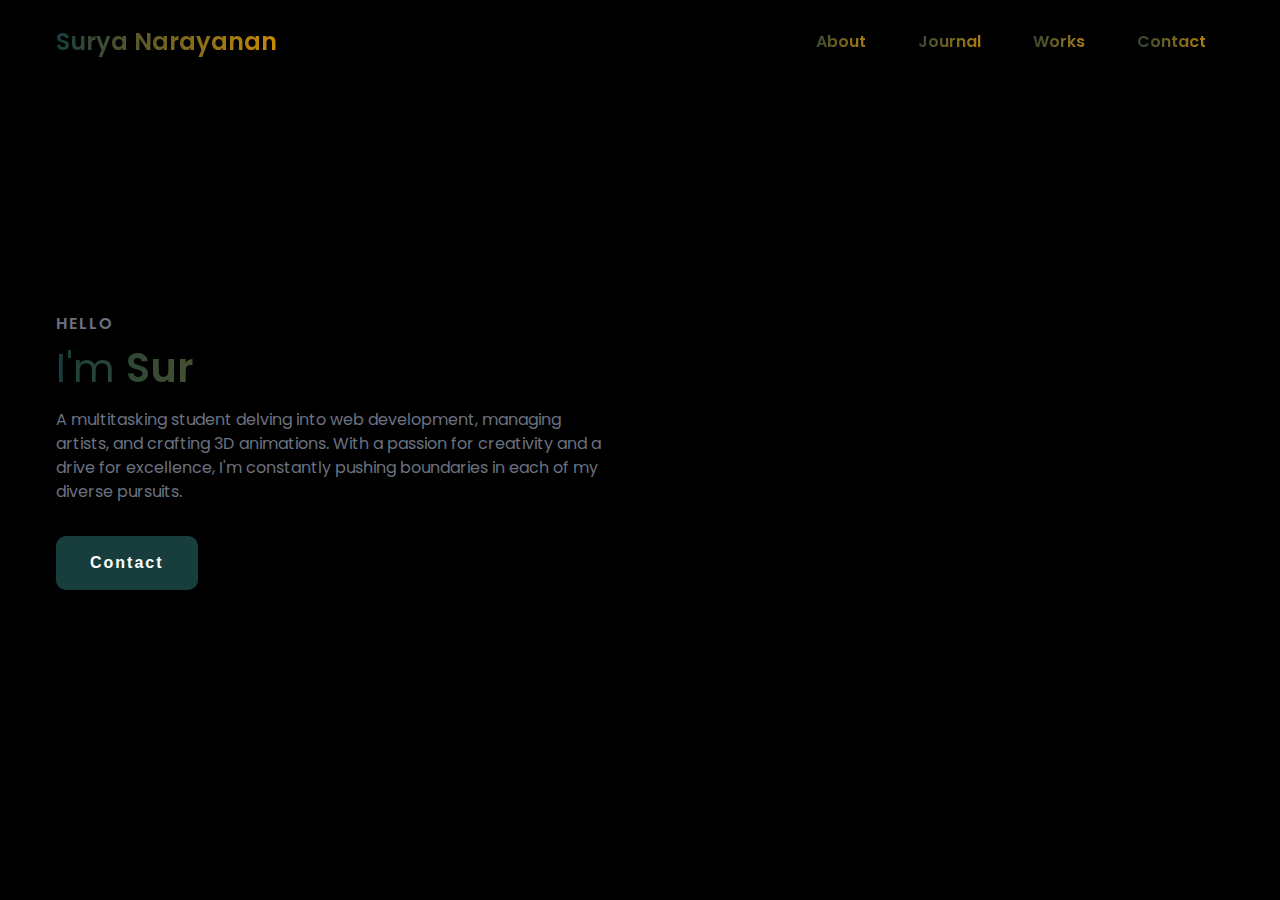
==== index.html @ fafeebf4 "Add files via upload" ====
<!DOCTYPE html>
<html lang="en">
<head>
  <meta charset="UTF-8" />
  <meta http-equiv="X-UA-Compatible" content="IE=edge" />
  <meta name="viewport" content="width=device-width, initial-scale=1.0" />
  <link href="https://cdn.jsdelivr.net/npm/remixicon@3.2.0/fonts/remixicon.css" rel="stylesheet"/>
  <link rel="icon" href="./images/home.png" type="image/x-icon">
  <link rel="stylesheet" href="./home/styles.css" />
  <title>Home | Surya</title>
</head>
<body>
  <nav>
    <div class="nav__content">
      <div class="logo"><a href="./index.html" id="logoLink">Surya Narayanan</a></div>
      <label for="check" class="checkbox">
        <i class="ri-menu-line"></i>
      </label>
      <input type="checkbox" name="check" id="check" />
      <ul>
        <li><a href="./about/about.html">About</a></li>
        <li><a href="./gallery/gallery.html">Journal</a></li>
        <li><a href="./works/works.html">Works</a></li>
        <li><a href="./contact/contact.html">Contact</a></li>
      </ul>
    </div>
  </nav>
  <section class="section">
    <div class="section__container">
      <div class="content">
        <p class="subtitle">HELLO</p>
        <h1 class="title">
          I'm <span id="dynamicWord">Surya Narayanan<br /></span> 
        </h1>
        <p class="description">
          A multitasking student delving into web development, managing artists, and crafting 3D animations. With a passion for creativity and a drive for excellence, I'm constantly pushing boundaries in each of my diverse pursuits.
        </p>
        <div class="action__btns">
          <button class="hire__me">Contact</button>
          <!--<button class="portfolio">Portfolio</button>-->
        </div>
      </div>
      <div class="image">
        <img src="./images/Me.PNG" alt="profile" />
      </div>
    </div>
  </section>

  <script src="./home/script.js"></script>
</body>
</html>
---- home/styles.css ----
@import url("https://fonts.googleapis.com/css2?family=Poppins:wght@400;600;700&display=swap");

:root {
  --primary-color: #183D3D;
  --primary-color-dark: #93B1A6;
  --secondary-color: #ca8a04;
  --text-dark: #1f2937;
  --text-light: #6b7280;
  --extra-light: #000000;
  --max-width: 1200px;
}

* {
  padding: 0;
  margin: 0;
  box-sizing: border-box;
}

a {
  text-decoration: none;
}

body {
  font-family: "Poppins", sans-serif;
}

nav {
  width: 100%;
  position: fixed;
  top: 0;
  left: 0;
  background-color: #000000;
  z-index: 99;
}

.nav__content {
  max-width: var(--max-width);
  margin: auto;
  padding: 1.5rem 1rem;
  display: flex;
  align-items: center;
  justify-content: space-between;
}

nav .logo a {
    font-size: 1.5rem;
    font-weight: 600;
    transition: 0.3s;
    background-image: linear-gradient(to right, var(--primary-color), var(--secondary-color));
    -webkit-background-clip: text;
    -moz-background-clip: text;
    background-clip: text;
    color: transparent;
  }
  
  nav .logo a:hover {
    color: var(--primary-color-dark);
  }

nav .checkbox {
  display: none;
}

nav input {
  display: none;
}
nav .checkbox i {
  font-size: 2rem;
  color: var(--primary-color);
  cursor: pointer;
}

ul {
  display: flex;
  align-items: center;
  gap: 1rem;
  list-style: none;
  transition: left 0.3s;
}

ul li a {
    padding: 0.5rem 1rem;
    border: 2px solid transparent;
    text-decoration: none;
    font-weight: 600;
    transition: 0.3s;
    background-image: linear-gradient(to right, var(--primary-color), var(--secondary-color));
    -webkit-background-clip: text;
    -moz-background-clip: text;
    background-clip: text;
    color: transparent;
  }
  
  ul li a:hover {
    border-top-color: var(--secondary-color);
    border-bottom-color: var(--secondary-color);
    color: var(--secondary-color);
  }

.section {
  background-color: var(--extra-light);
}

.section__container {
  min-height: 100vh;
  max-width: var(--max-width);
  margin: auto;
  padding: 1rem;
  display: grid;
  grid-template-columns: repeat(2, 1fr);
  gap: 4rem;
}

.content {
  display: flex;
  flex-direction: column;
  justify-content: center;
}

.subtitle {
  letter-spacing: 2px;
  color: var(--text-light);
  font-weight: 600;
  margin-bottom: 0.5rem;
}

.title {
    font-size: 2.5rem;
    font-weight: 400;
    line-height: 3rem;
    margin-bottom: 1rem;
    background-image: linear-gradient(to right, var(--primary-color), var(--secondary-color));
    -webkit-background-clip: text;
    -moz-background-clip: text;
    background-clip: text;
    color: transparent;
  }
  
  .title span {
    font-weight: 600;
  }

.description {
  line-height: 1.5rem;
  color: var(--text-light);
  margin-bottom: 2rem;
}

.action__btns {
  display: flex;
  gap: 1rem;
}

.action__btns button {
  font-size: 1rem;
  font-weight: 600;
  letter-spacing: 2px;
  padding: 1rem 2rem;
  outline: none;
  border: 2px solid var(--primary-color);
  border-radius: 10px;
  transition: 0.3s;
  cursor: pointer;
}

.hire__me {
  background-color: var(--primary-color);
  color: #ffffff;
}

.hire__me:hover {
  background-color: var(--primary-color-dark);
}

.portfolio {
  color: var(--primary-color);
}

.portfolio:hover {
  background-color: var(--primary-color-dark);
  color: #ffffff;
}

.image {
  display: grid;
  place-items: center;
}

.image img {
    width: 30rem; /* or any fixed value */
    height: 30rem; /* same as width */
    object-fit: cover;
    border-radius: 50%;
}

@media (width < 750px) {
  nav .checkbox {
    display: block;
  }

  ul {
    position: absolute;
    width: 100%;
    height: calc(100vh - 85px);
    left: -100%;
    top: 85px;
    background-color: var(--extra-light);
    flex-direction: column;
    justify-content: center;
    gap: 3rem;
  }

  nav #check:checked ~ ul {
    left: 0;
  }

  ul li a {
    font-size: 1.25rem;
  }

  .section__container {
    padding: 10rem 1rem 5rem 1rem;
    text-align: center;
    grid-template-columns: repeat(1, 1fr);
  }

  .image {
    grid-area: 1/1/2/2;
  }

  .action__btns {
    margin: auto;
  }
}
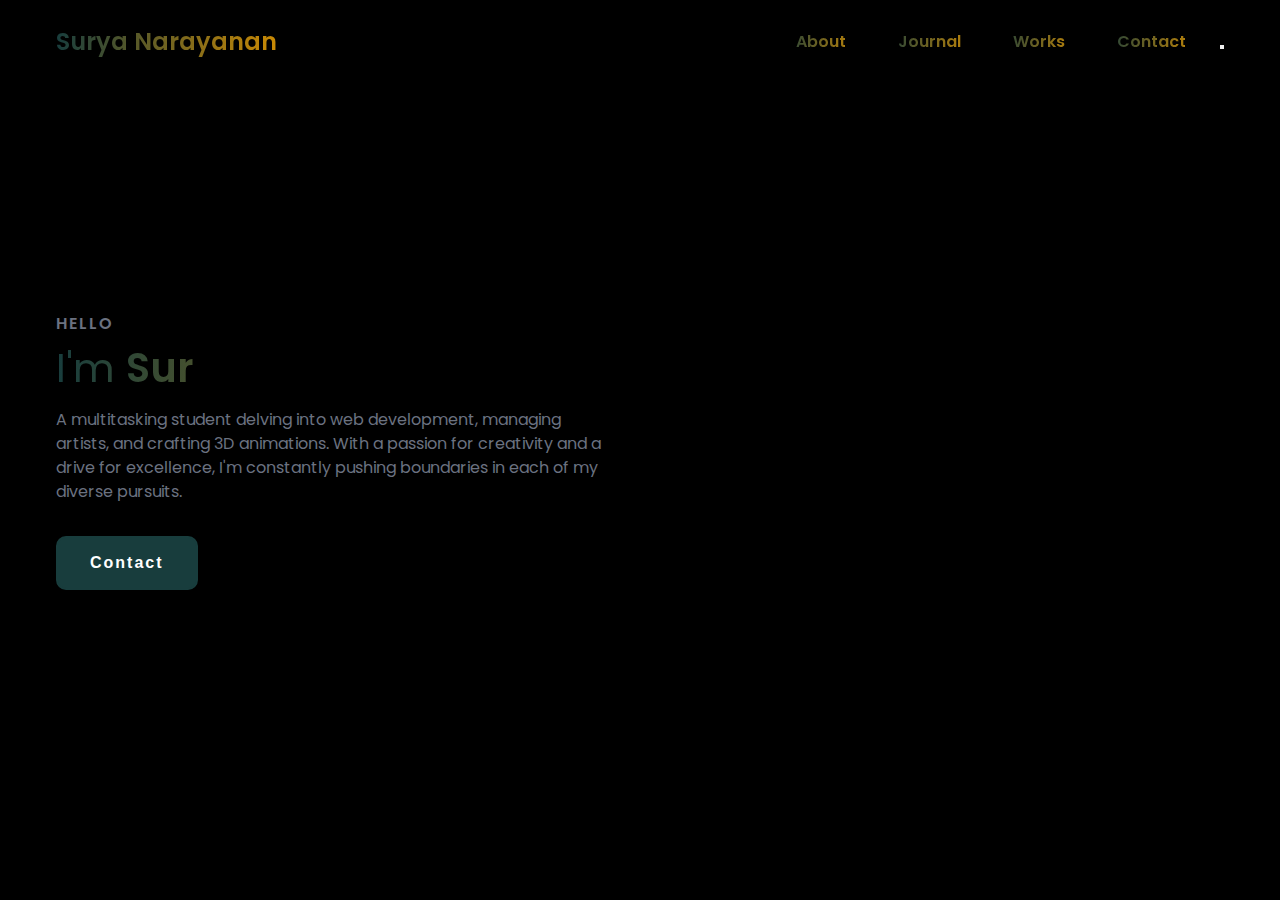
==== commit 3e41de97: "Update index.html" ====
--- a/index.html
+++ b/index.html
@@ -22,6 +22,7 @@
         <li><a href="./gallery/gallery.html">Journal</a></li>
         <li><a href="./works/works.html">Works</a></li>
         <li><a href="./contact/contact.html">Contact</a></li>
+        <li><button id="theme-toggle" class="theme-toggle"><i class="ri-sun-line"></i></button></li>
       </ul>
     </div>
   </nav>
--- a/home/styles.css
+++ b/home/styles.css
@@ -22,6 +22,7 @@
 
 body {
   font-family: "Poppins", sans-serif;
+  background-color: var(--extra-light); /* Ensure body has the background color */
 }
 
 nav {
@@ -43,19 +44,19 @@
 }
 
 nav .logo a {
-    font-size: 1.5rem;
-    font-weight: 600;
-    transition: 0.3s;
-    background-image: linear-gradient(to right, var(--primary-color), var(--secondary-color));
-    -webkit-background-clip: text;
-    -moz-background-clip: text;
-    background-clip: text;
-    color: transparent;
-  }
-  
-  nav .logo a:hover {
-    color: var(--primary-color-dark);
-  }
+  font-size: 1.5rem;
+  font-weight: 600;
+  transition: 0.3s;
+  background-image: linear-gradient(to right, var(--primary-color), var(--secondary-color));
+  -webkit-background-clip: text;
+  -moz-background-clip: text;
+  background-clip: text;
+  color: transparent;
+}
+
+nav .logo a:hover {
+  color: var(--primary-color-dark);
+}
 
 nav .checkbox {
   display: none;
@@ -79,26 +80,26 @@
 }
 
 ul li a {
-    padding: 0.5rem 1rem;
-    border: 2px solid transparent;
-    text-decoration: none;
-    font-weight: 600;
-    transition: 0.3s;
-    background-image: linear-gradient(to right, var(--primary-color), var(--secondary-color));
-    -webkit-background-clip: text;
-    -moz-background-clip: text;
-    background-clip: text;
-    color: transparent;
-  }
-  
-  ul li a:hover {
-    border-top-color: var(--secondary-color);
-    border-bottom-color: var(--secondary-color);
-    color: var(--secondary-color);
-  }
+  padding: 0.5rem 1rem;
+  border: 2px solid transparent;
+  text-decoration: none;
+  font-weight: 600;
+  transition: 0.3s;
+  background-image: linear-gradient(to right, var(--primary-color), var(--secondary-color));
+  -webkit-background-clip: text;
+  -moz-background-clip: text;
+  background-clip: text;
+  color: transparent;
+}
+
+ul li a:hover {
+  border-top-color: var(--secondary-color);
+  border-bottom-color: var(--secondary-color);
+  color: var(--secondary-color);
+}
 
 .section {
-  background-color: var(--extra-light);
+  background-color: var(--extra-light); /* Set background color for the section */
 }
 
 .section__container {
@@ -109,6 +110,7 @@
   display: grid;
   grid-template-columns: repeat(2, 1fr);
   gap: 4rem;
+  background-color: var(--extra-light); /* Ensure container has the background color */
 }
 
 .content {
@@ -125,20 +127,20 @@
 }
 
 .title {
-    font-size: 2.5rem;
-    font-weight: 400;
-    line-height: 3rem;
-    margin-bottom: 1rem;
-    background-image: linear-gradient(to right, var(--primary-color), var(--secondary-color));
-    -webkit-background-clip: text;
-    -moz-background-clip: text;
-    background-clip: text;
-    color: transparent;
-  }
-  
-  .title span {
-    font-weight: 600;
-  }
+  font-size: 2.5rem;
+  font-weight: 400;
+  line-height: 3rem;
+  margin-bottom: 1rem;
+  background-image: linear-gradient(to right, var(--primary-color), var(--secondary-color));
+  -webkit-background-clip: text;
+  -moz-background-clip: text;
+  background-clip: text;
+  color: transparent;
+}
+
+.title span {
+  font-weight: 600;
+}
 
 .description {
   line-height: 1.5rem;
@@ -187,10 +189,10 @@
 }
 
 .image img {
-    width: 30rem; /* or any fixed value */
-    height: 30rem; /* same as width */
-    object-fit: cover;
-    border-radius: 50%;
+  width: 30rem; /* or any fixed value */
+  height: 30rem; /* same as width */
+  object-fit: cover;
+  border-radius: 50%;
 }
 
 @media (width < 750px) {
@@ -204,7 +206,7 @@
     height: calc(100vh - 85px);
     left: -100%;
     top: 85px;
-    background-color: var(--extra-light);
+    background-color: var(--extra-light); /* Set background color for mobile menu */
     flex-direction: column;
     justify-content: center;
     gap: 3rem;
@@ -222,6 +224,7 @@
     padding: 10rem 1rem 5rem 1rem;
     text-align: center;
     grid-template-columns: repeat(1, 1fr);
+    background-color: var(--extra-light); /* Ensure container has the background color */
   }
 
   .image {
@@ -231,4 +234,4 @@
   .action__btns {
     margin: auto;
   }
-}+}
